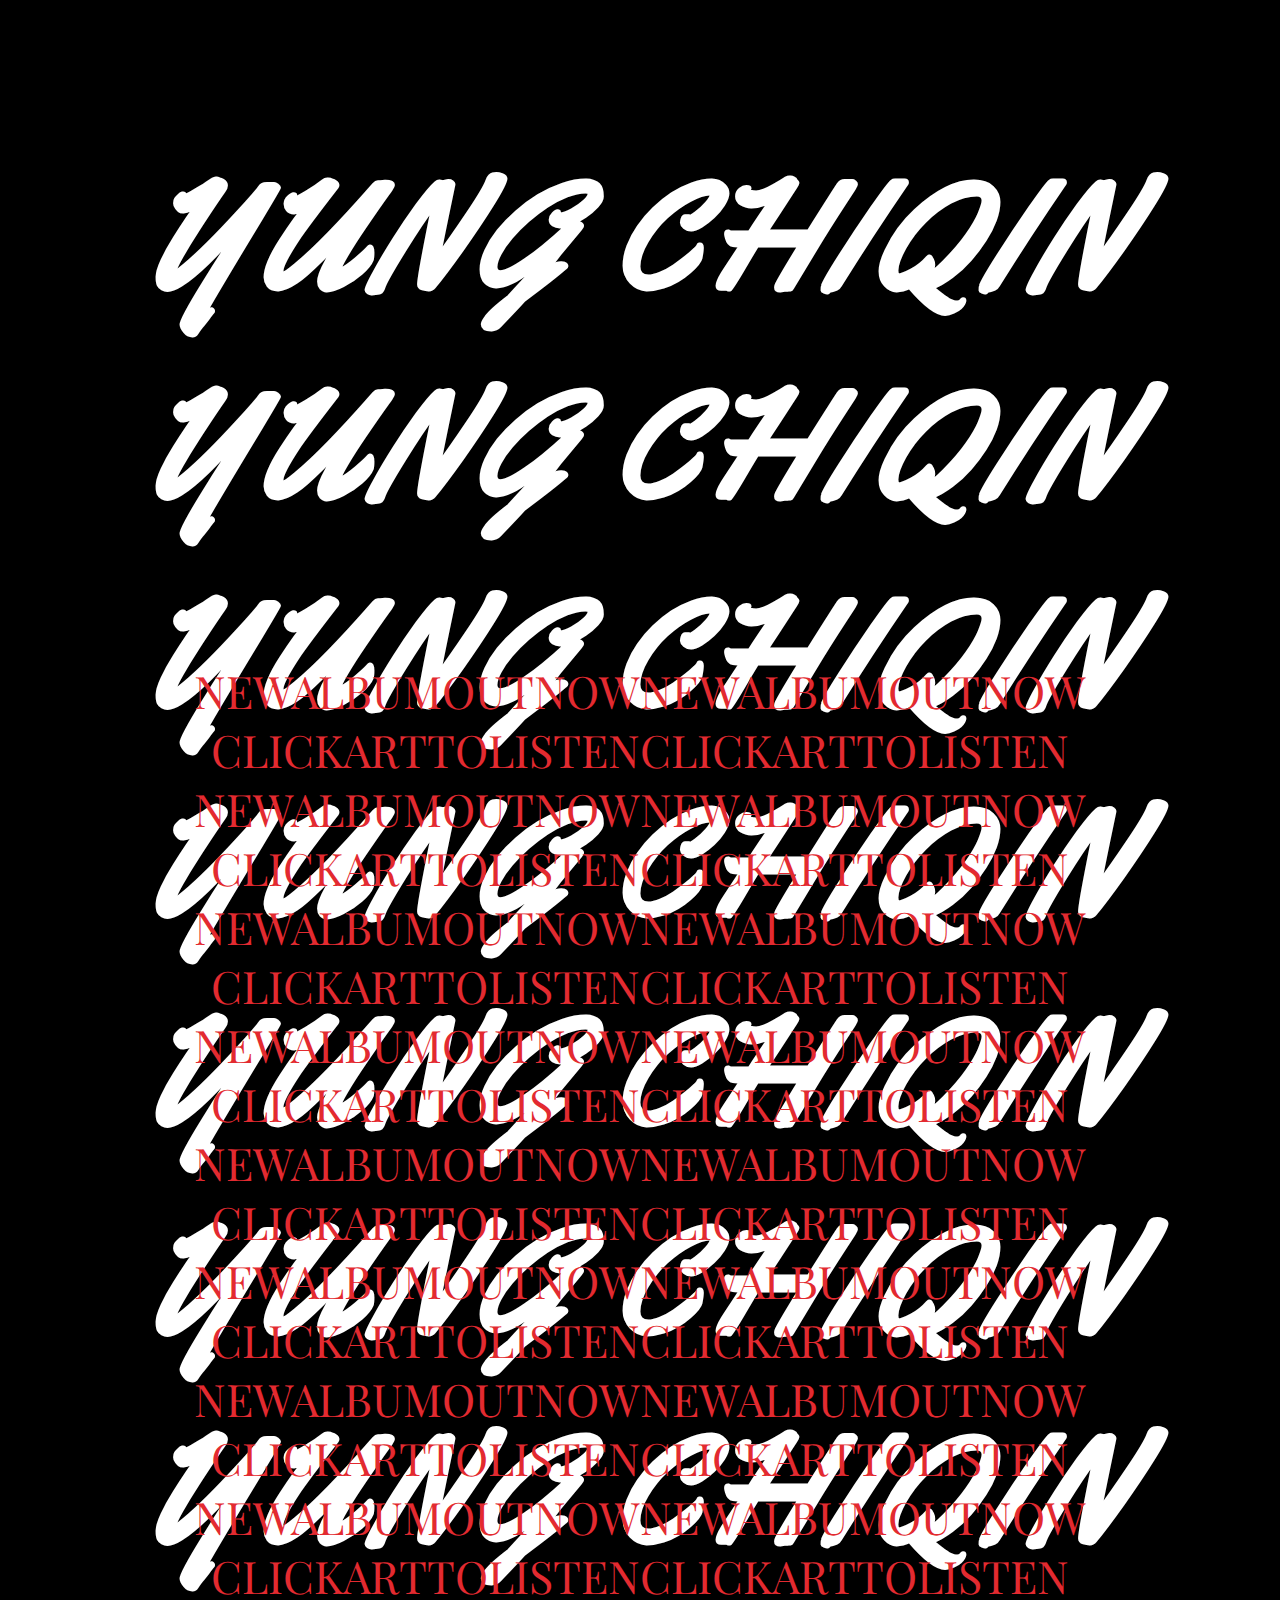
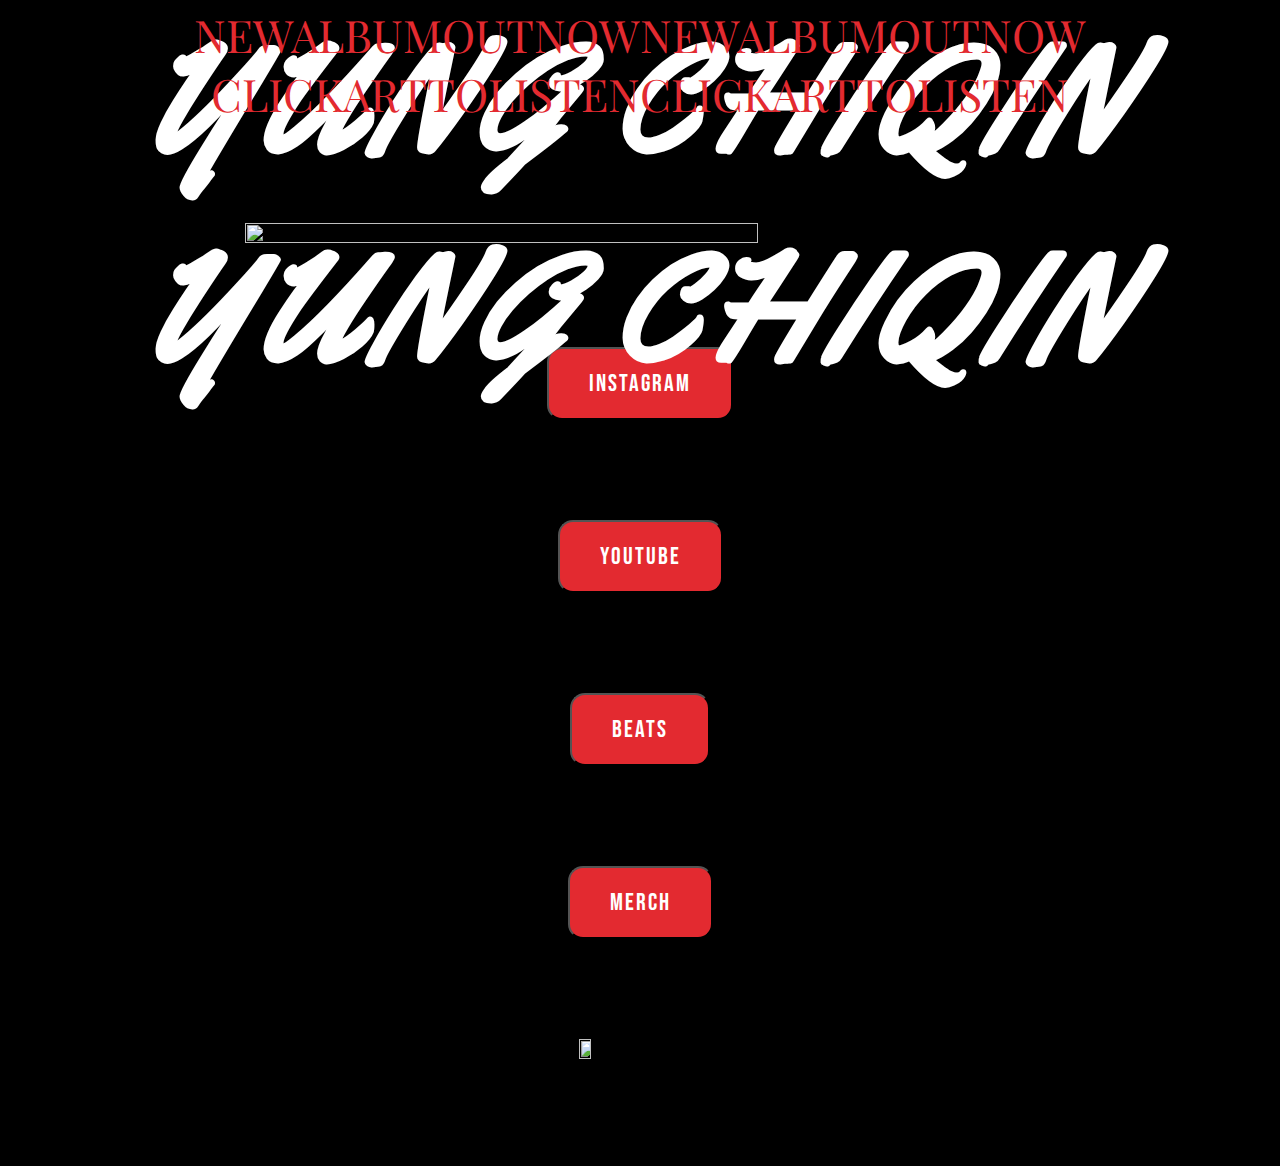
==== index.html @ 7627b8e0 "Update index.html" ====
<!DOCTYPE html>
<html>

<head>
  <title>Yung Chiqin</title>
  <meta name="viewport" content="width=device-width, initial-scale=1">
  <meta http-equiv="X-UA-Compatible" content="ie=edge">
  <link rel="stylesheet" type="text/css" href="style.css">

  <!-- Google Fonts -->
  <link rel="stylesheet" href="https://fonts.googleapis.com/css2?family=Yellowtail&display=swap">
  <link rel="stylesheet" href="https://fonts.googleapis.com/css2?family=Bebas+Neue&display=swap">
  <link rel="stylesheet" href="https://fonts.googleapis.com/css2?family=Playfair+Display&display=swap">
</head>

<body>

  <h1>YUNG CHIQIN
    YUNG CHIQIN
    YUNG CHIQIN
    YUNG CHIQIN
    YUNG CHIQIN
    YUNG CHIQIN
    YUNG CHIQIN
    YUNG CHIQIN
    YUNG CHIQIN
  </h1>

  <p> NEWALBUMOUTNOWNEWALBUMOUTNOW
    CLICKARTTOLISTENCLICKARTTOLISTEN
    NEWALBUMOUTNOWNEWALBUMOUTNOW
    CLICKARTTOLISTENCLICKARTTOLISTEN
    NEWALBUMOUTNOWNEWALBUMOUTNOW
    CLICKARTTOLISTENCLICKARTTOLISTEN
    NEWALBUMOUTNOWNEWALBUMOUTNOW
    CLICKARTTOLISTENCLICKARTTOLISTEN
    NEWALBUMOUTNOWNEWALBUMOUTNOW
    CLICKARTTOLISTENCLICKARTTOLISTEN
    NEWALBUMOUTNOWNEWALBUMOUTNOW
    CLICKARTTOLISTENCLICKARTTOLISTEN
    NEWALBUMOUTNOWNEWALBUMOUTNOW
    CLICKARTTOLISTENCLICKARTTOLISTEN
    NEWALBUMOUTNOWNEWALBUMOUTNOW
    CLICKARTTOLISTENCLICKARTTOLISTEN
    NEWALBUMOUTNOWNEWALBUMOUTNOW
    CLICKARTTOLISTENCLICKARTTOLISTEN
    </p>

    <div class="album">
      <a href="https://open.spotify.com/artist/3EKMZFNXZ09OQmqaUwA3kc?si=2wpR5MZxRrCBCG3KW_zy8Q" target="_blank">
        <img src="https://i.imgur.com/I8dEcAq.jpeg" class="img1">
      </a>
    </div>
  
    <div class="buttons">
      <form action="https://www.instagram.com/calebj.pratt" method="get" target="_blank">
        <button type="submit">Instagram</button>
      </form>
  
      <form action="http://www.youtube.com/" method="get" target="_blank">
        <button type="submit">YouTube</button>
      </form>
  
      <form action="http://www.beatstars.com/yungchiqin/" method="get" target="_blank">
        <button type="submit">Beats</button>
      </form>
  
      <form action="https://teambeters.creator-spring.com" method="get" target="_blank">
        <button type="submit">Merch</button>
      </form>
    </div>
  
    <img src="https://i.imgur.com/JIBjlEG.png" class="img2">
  
    <script src="script.js"></script>
  </body>
  
  </html>
---- style.css ----
body {
    background: #000;
    color: #fff;
    padding: 25px;
    font-family: sans-serif;
  }
  
  h1 {
    text-align: center;
    color: #fff;
    font-size: 12vw;
    padding: 0px;
    margin-top: 100px;
    height: 425px;
    font-family: 'Yellowtail', cursive;
    letter-spacing: 5px;
  }
  
  p {
    text-align: center;
    font-family:'Playfair Display', serif;
    font-size: 3.5vw;
    color: #e32a30;
  }
  
  h2 {
    text-align: center;
    font-size: 60px;
    
  }
  
  .img1 {
    display: block;
    width: 65%;
    height: 30%;
    padding: auto;
    margin: 70px;
    margin-left: auto;
    margin-right: auto;
    margin-top: 100px;
  }
  
  .img2 {
    display: block;
    width: 10%;
    height: 30%;
    padding: auto;
    margin: 70px;
    margin-left: auto;
    margin-right: auto;
    margin-top: 100px;
  }
  
  album {
    
  }
  
  button {
    font-family: 'Bebas Neue', cursive;
    font-size: 24px; /* Adjusted font size */
    display: block;
    padding: 20px 40px; /* Adjusted padding for better symmetry */
    margin: 100px auto; /* Centering the button horizontally */
    color: #ffffff;
    background-color: #e32a30;
    text-align: center;
    border-radius: 15px;
    letter-spacing: 2px; /* Slightly reduced letter spacing for readability */
  }
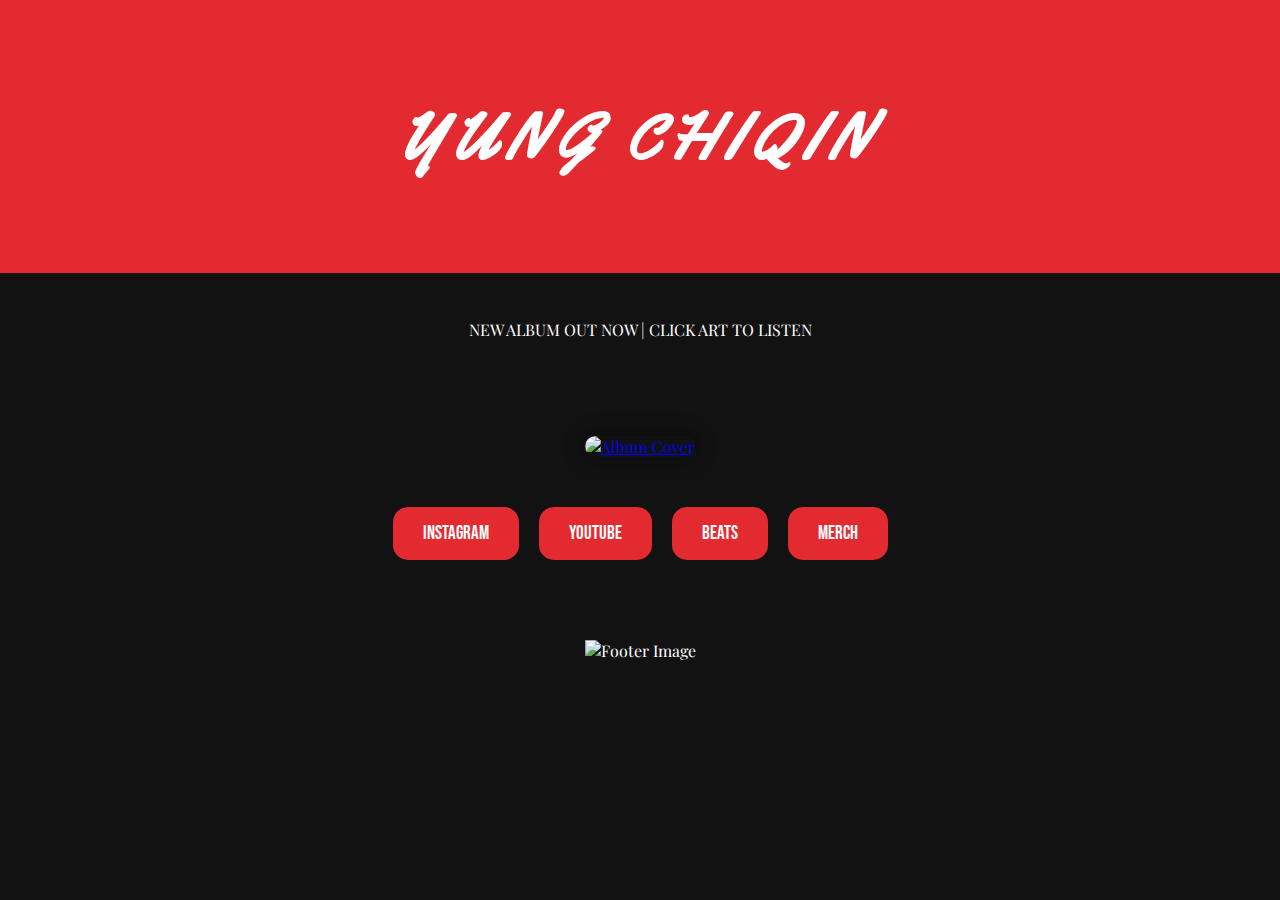
==== commit f89eaac9: "Add files via upload" ====
--- a/index.html
+++ b/index.html
@@ -1,78 +1,47 @@
 <!DOCTYPE html>
-<html>
+<html lang="en">
 
 <head>
-  <title>Yung Chiqin</title>
-  <meta name="viewport" content="width=device-width, initial-scale=1">
-  <meta http-equiv="X-UA-Compatible" content="ie=edge">
-  <link rel="stylesheet" type="text/css" href="style.css">
-
-  <!-- Google Fonts -->
-  <link rel="stylesheet" href="https://fonts.googleapis.com/css2?family=Yellowtail&display=swap">
-  <link rel="stylesheet" href="https://fonts.googleapis.com/css2?family=Bebas+Neue&display=swap">
-  <link rel="stylesheet" href="https://fonts.googleapis.com/css2?family=Playfair+Display&display=swap">
+    <meta charset="UTF-8">
+    <meta name="viewport" content="width=device-width, initial-scale=1.0">
+    <title>Yung Chiqin</title>
+    <link rel="stylesheet" href="style.css">
+    <!-- Google Fonts -->
+    <link rel="stylesheet" href="https://fonts.googleapis.com/css2?family=Yellowtail&display=swap">
+    <link rel="stylesheet" href="https://fonts.googleapis.com/css2?family=Bebas+Neue&display=swap">
+    <link rel="stylesheet" href="https://fonts.googleapis.com/css2?family=Playfair+Display&display=swap">
 </head>
 
 <body>
 
-  <h1>YUNG CHIQIN
-    YUNG CHIQIN
-    YUNG CHIQIN
-    YUNG CHIQIN
-    YUNG CHIQIN
-    YUNG CHIQIN
-    YUNG CHIQIN
-    YUNG CHIQIN
-    YUNG CHIQIN
-  </h1>
+    <header>
+        <h1>YUNG CHIQIN</h1>
+    </header>
 
-  <p> NEWALBUMOUTNOWNEWALBUMOUTNOW
-    CLICKARTTOLISTENCLICKARTTOLISTEN
-    NEWALBUMOUTNOWNEWALBUMOUTNOW
-    CLICKARTTOLISTENCLICKARTTOLISTEN
-    NEWALBUMOUTNOWNEWALBUMOUTNOW
-    CLICKARTTOLISTENCLICKARTTOLISTEN
-    NEWALBUMOUTNOWNEWALBUMOUTNOW
-    CLICKARTTOLISTENCLICKARTTOLISTEN
-    NEWALBUMOUTNOWNEWALBUMOUTNOW
-    CLICKARTTOLISTENCLICKARTTOLISTEN
-    NEWALBUMOUTNOWNEWALBUMOUTNOW
-    CLICKARTTOLISTENCLICKARTTOLISTEN
-    NEWALBUMOUTNOWNEWALBUMOUTNOW
-    CLICKARTTOLISTENCLICKARTTOLISTEN
-    NEWALBUMOUTNOWNEWALBUMOUTNOW
-    CLICKARTTOLISTENCLICKARTTOLISTEN
-    NEWALBUMOUTNOWNEWALBUMOUTNOW
-    CLICKARTTOLISTENCLICKARTTOLISTEN
-    </p>
+    <main>
+        <section class="intro">
+            <p>NEW ALBUM OUT NOW | CLICK ART TO LISTEN</p>
+        </section>
 
-    <div class="album">
-      <a href="https://open.spotify.com/artist/3EKMZFNXZ09OQmqaUwA3kc?si=2wpR5MZxRrCBCG3KW_zy8Q" target="_blank">
-        <img src="https://i.imgur.com/I8dEcAq.jpeg" class="img1">
-      </a>
-    </div>
-  
-    <div class="buttons">
-      <form action="https://www.instagram.com/calebj.pratt" method="get" target="_blank">
-        <button type="submit">Instagram</button>
-      </form>
-  
-      <form action="http://www.youtube.com/" method="get" target="_blank">
-        <button type="submit">YouTube</button>
-      </form>
-  
-      <form action="http://www.beatstars.com/yungchiqin/" method="get" target="_blank">
-        <button type="submit">Beats</button>
-      </form>
-  
-      <form action="https://teambeters.creator-spring.com" method="get" target="_blank">
-        <button type="submit">Merch</button>
-      </form>
-    </div>
-  
-    <img src="https://i.imgur.com/JIBjlEG.png" class="img2">
-  
+        <section class="album">
+            <a href="https://open.spotify.com/artist/3EKMZFNXZ09OQmqaUwA3kc?si=2wpR5MZxRrCBCG3KW_zy8Q" target="_blank">
+                <img src="https://i.imgur.com/I8dEcAq.jpeg" alt="Album Cover" class="img1">
+            </a>
+        </section>
+
+        <section class="social-buttons">
+            <button class="social-btn" onclick="window.open('https://www.instagram.com/calebj.pratt', '_blank')">Instagram</button>
+            <button class="social-btn" onclick="window.open('http://www.youtube.com/', '_blank')">YouTube</button>
+            <button class="social-btn" onclick="window.open('http://www.beatstars.com/yungchiqin/', '_blank')">Beats</button>
+            <button class="social-btn" onclick="window.open('https://teambeters.creator-spring.com', '_blank')">Merch</button>
+        </section>
+    </main>
+
+    <footer>
+        <img src="https://i.imgur.com/JIBjlEG.png" alt="Footer Image" class="img2">
+    </footer>
+
     <script src="script.js"></script>
-  </body>
-  
-  </html>
+</body>
+
+</html>
--- a/style.css
+++ b/style.css
@@ -1,69 +1,69 @@
 body {
-    background: #000;
-    color: #fff;
-    padding: 25px;
-    font-family: sans-serif;
-  }
-  
-  h1 {
+    background-color: #121212;
+    color: #ffffff;
+    font-family: 'Playfair Display', serif;
+    margin: 0;
+    padding: 0;
+}
+
+header {
     text-align: center;
-    color: #fff;
-    font-size: 12vw;
-    padding: 0px;
-    margin-top: 100px;
-    height: 425px;
+    padding: 50px 0;
+    background-color: #e32a30;
+}
+
+h1 {
+    font-size: 4rem;
     font-family: 'Yellowtail', cursive;
-    letter-spacing: 5px;
-  }
-  
-  p {
+    letter-spacing: 8px;
+}
+
+.intro {
     text-align: center;
-    font-family:'Playfair Display', serif;
-    font-size: 3.5vw;
-    color: #e32a30;
-  }
-  
-  h2 {
+    padding: 30px 0;
+}
+
+.album {
     text-align: center;
-    font-size: 60px;
-    
-  }
-  
-  .img1 {
-    display: block;
-    width: 65%;
-    height: 30%;
-    padding: auto;
-    margin: 70px;
-    margin-left: auto;
-    margin-right: auto;
-    margin-top: 100px;
-  }
-  
-  .img2 {
-    display: block;
-    width: 10%;
-    height: 30%;
-    padding: auto;
-    margin: 70px;
-    margin-left: auto;
-    margin-right: auto;
-    margin-top: 100px;
-  }
-  
-  album {
-    
-  }
-  
-  button {
+    margin: 50px 0;
+}
+
+.img1 {
+    width: 80%;
+    max-width: 500px;
+    border-radius: 15px;
+    box-shadow: 0 0 20px rgba(0, 0, 0, 0.5);
+}
+
+.social-buttons {
+    display: flex;
+    justify-content: center;
+    gap: 20px;
+    margin-bottom: 50px;
+}
+
+.social-btn {
+    padding: 15px 30px;
+    font-size: 1.2rem;
     font-family: 'Bebas Neue', cursive;
-    font-size: 24px; /* Adjusted font size */
-    display: block;
-    padding: 20px 40px; /* Adjusted padding for better symmetry */
-    margin: 100px auto; /* Centering the button horizontally */
+    background-color: #e32a30;
     color: #ffffff;
-    background-color: #e32a30;
+    border: none;
+    border-radius: 15px;
+    cursor: pointer;
+    transition: background-color 0.3s ease;
+}
+
+.social-btn:hover {
+    background-color: #c92428;
+}
+
+footer {
     text-align: center;
-    border-radius: 15px;
-    letter-spacing: 2px; /* Slightly reduced letter spacing for readability */
-  }+    padding: 30px 0;
+}
+
+.img2 {
+    width: 100%;
+    max-width: 800px;
+}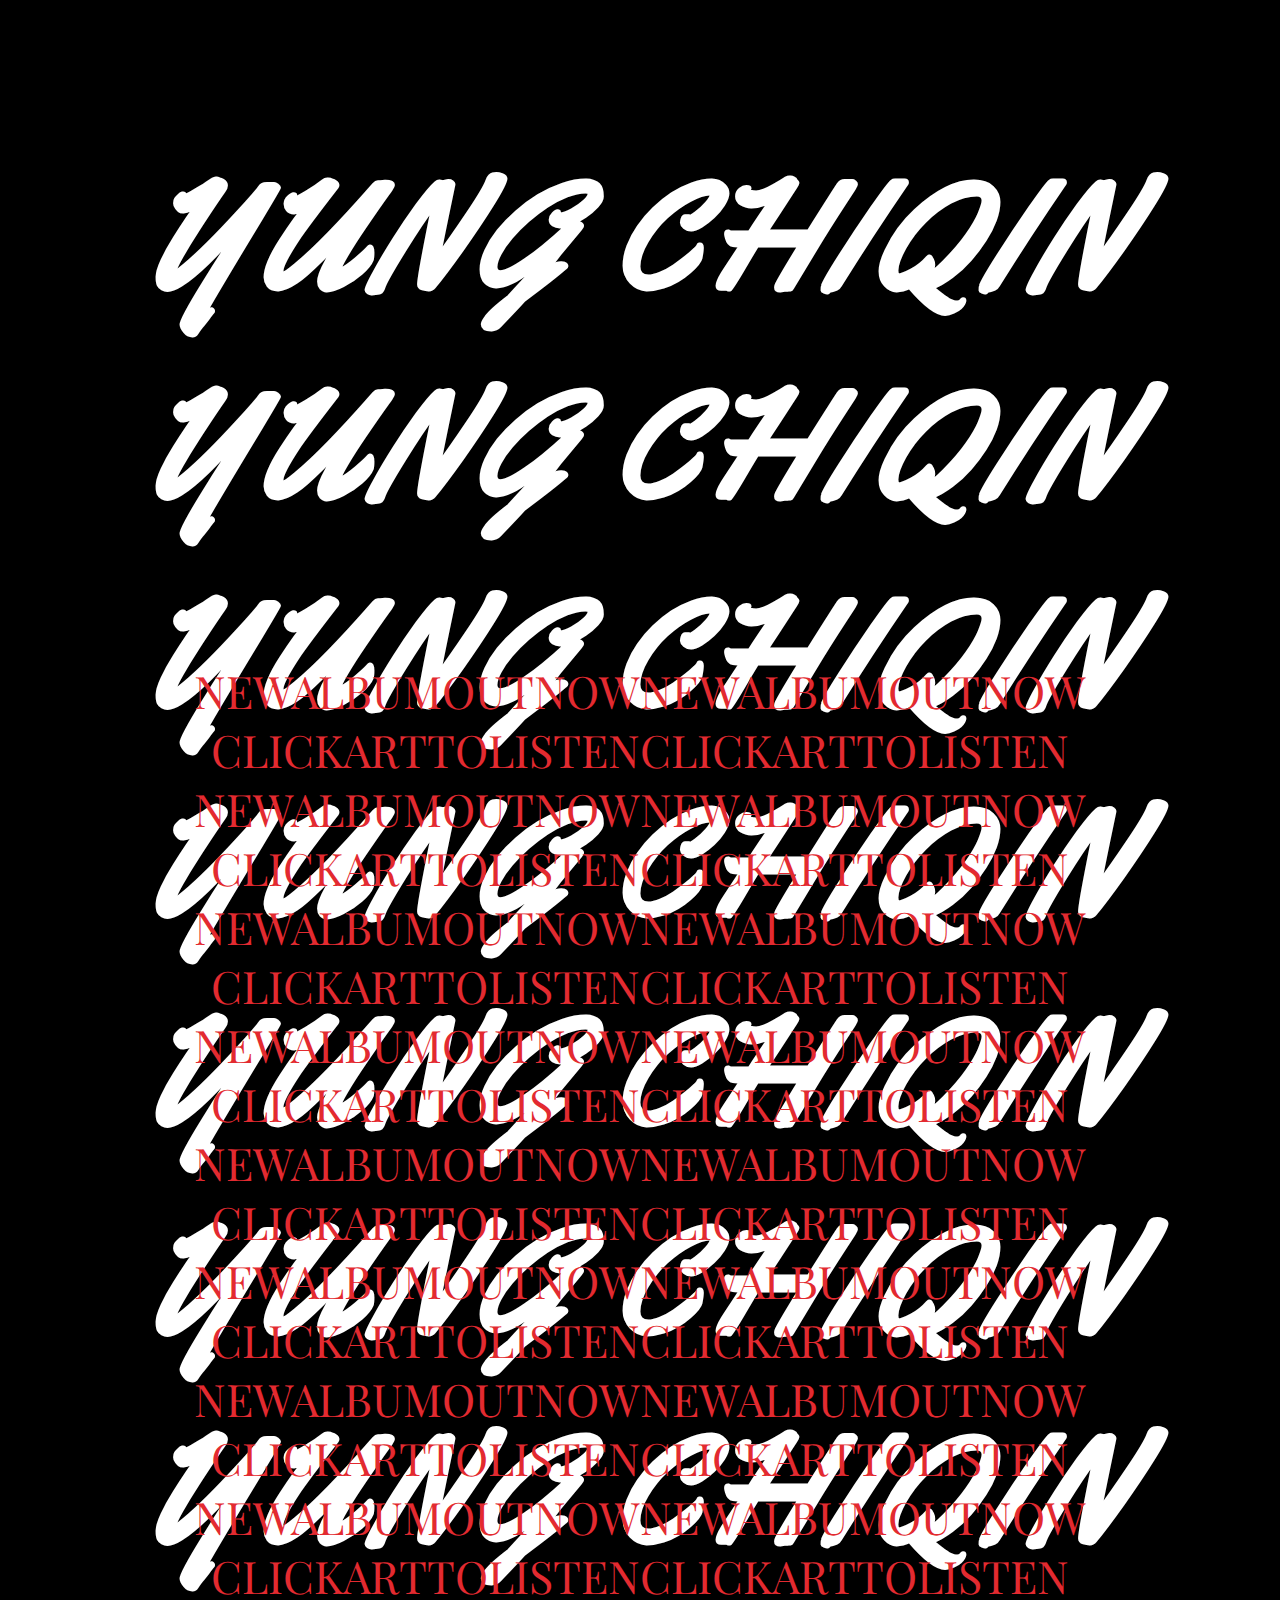
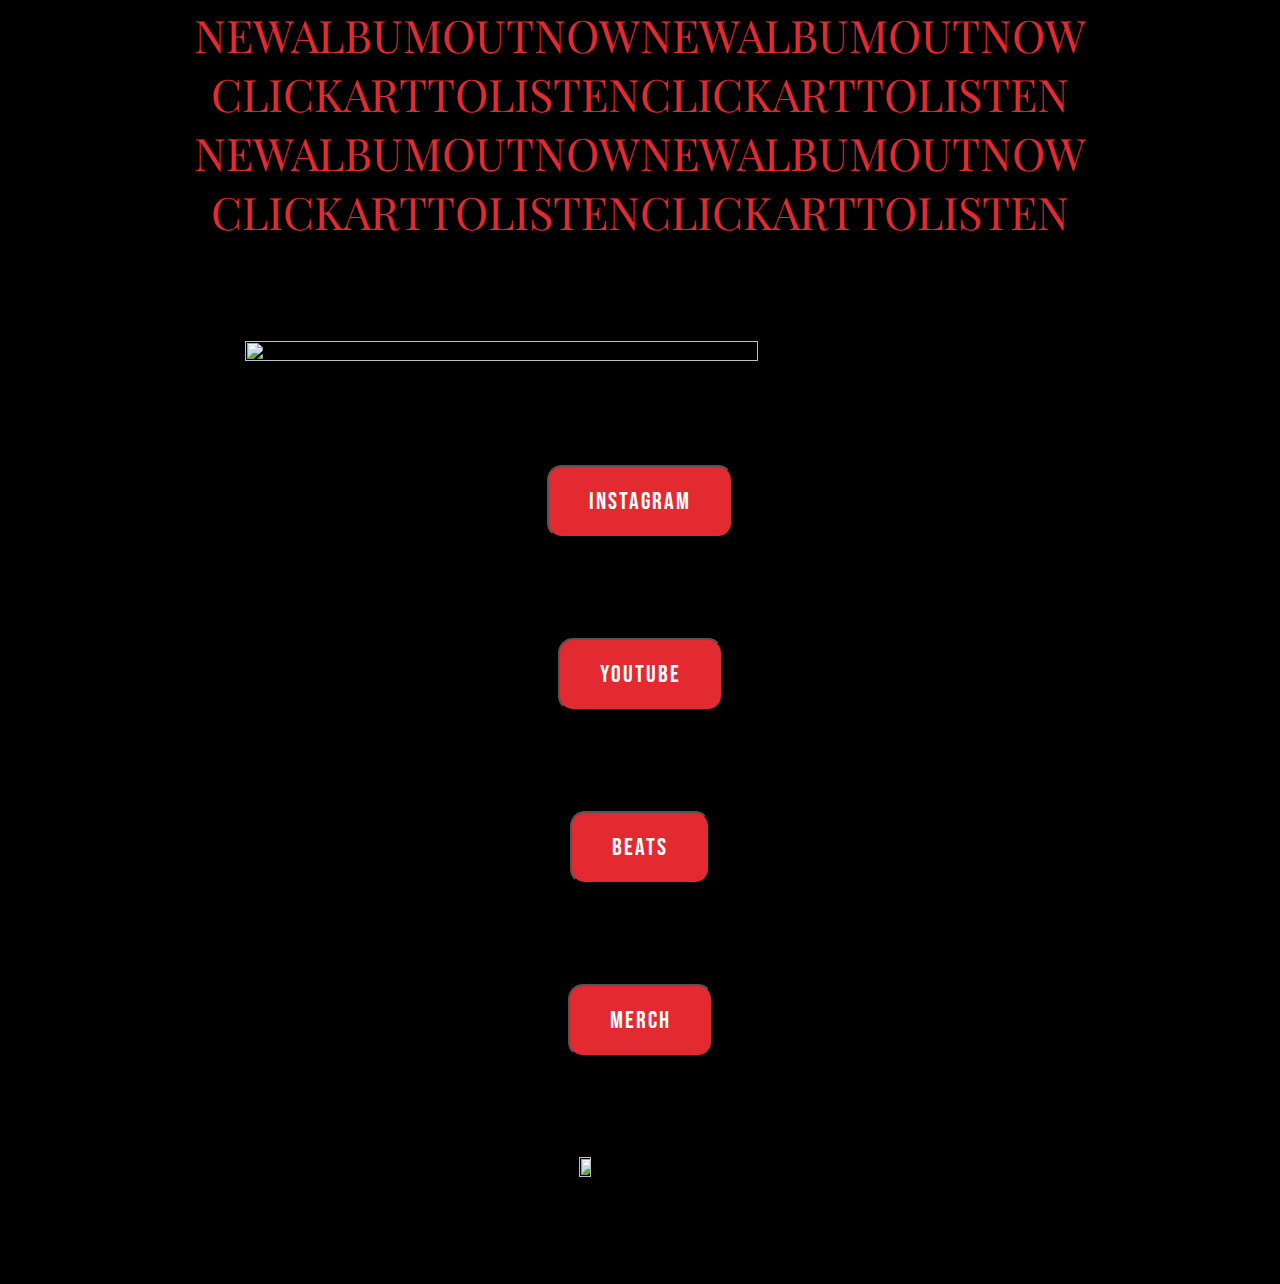
==== commit c944ad5e: "Add files via upload" ====
--- a/index.html
+++ b/index.html
@@ -1,47 +1,78 @@
 <!DOCTYPE html>
-<html lang="en">
+<html>
 
 <head>
-    <meta charset="UTF-8">
-    <meta name="viewport" content="width=device-width, initial-scale=1.0">
-    <title>Yung Chiqin</title>
-    <link rel="stylesheet" href="style.css">
-    <!-- Google Fonts -->
-    <link rel="stylesheet" href="https://fonts.googleapis.com/css2?family=Yellowtail&display=swap">
-    <link rel="stylesheet" href="https://fonts.googleapis.com/css2?family=Bebas+Neue&display=swap">
-    <link rel="stylesheet" href="https://fonts.googleapis.com/css2?family=Playfair+Display&display=swap">
+  <title>Yung Chiqin</title>
+  <meta name="viewport" content="width=device-width, initial-scale=1">
+  <meta http-equiv="X-UA-Compatible" content="ie=edge">
+  <link rel="stylesheet" type="text/css" href="style.css">
+
+  <!-- Google Fonts -->
+  <link rel="stylesheet" href="https://fonts.googleapis.com/css2?family=Yellowtail&display=swap">
+  <link rel="stylesheet" href="https://fonts.googleapis.com/css2?family=Bebas+Neue&display=swap">
+  <link rel="stylesheet" href="https://fonts.googleapis.com/css2?family=Playfair+Display&display=swap">
 </head>
 
 <body>
 
-    <header>
-        <h1>YUNG CHIQIN</h1>
-    </header>
+  <h1>YUNG CHIQIN
+    YUNG CHIQIN
+    YUNG CHIQIN
+    YUNG CHIQIN
+    YUNG CHIQIN
+    YUNG CHIQIN
+    YUNG CHIQIN
+  </h1>
 
-    <main>
-        <section class="intro">
-            <p>NEW ALBUM OUT NOW | CLICK ART TO LISTEN</p>
-        </section>
+  <p> NEWALBUMOUTNOWNEWALBUMOUTNOW
+    CLICKARTTOLISTENCLICKARTTOLISTEN
+    NEWALBUMOUTNOWNEWALBUMOUTNOW
+    CLICKARTTOLISTENCLICKARTTOLISTEN
+    NEWALBUMOUTNOWNEWALBUMOUTNOW
+    CLICKARTTOLISTENCLICKARTTOLISTEN
+    NEWALBUMOUTNOWNEWALBUMOUTNOW
+    CLICKARTTOLISTENCLICKARTTOLISTEN
+    NEWALBUMOUTNOWNEWALBUMOUTNOW
+    CLICKARTTOLISTENCLICKARTTOLISTEN
+    NEWALBUMOUTNOWNEWALBUMOUTNOW
+    CLICKARTTOLISTENCLICKARTTOLISTEN
+    NEWALBUMOUTNOWNEWALBUMOUTNOW
+    CLICKARTTOLISTENCLICKARTTOLISTEN
+    NEWALBUMOUTNOWNEWALBUMOUTNOW
+    CLICKARTTOLISTENCLICKARTTOLISTEN
+    NEWALBUMOUTNOWNEWALBUMOUTNOW
+    CLICKARTTOLISTENCLICKARTTOLISTEN
+    NEWALBUMOUTNOWNEWALBUMOUTNOW
+    CLICKARTTOLISTENCLICKARTTOLISTEN
+    </p>
 
-        <section class="album">
-            <a href="https://open.spotify.com/artist/3EKMZFNXZ09OQmqaUwA3kc?si=2wpR5MZxRrCBCG3KW_zy8Q" target="_blank">
-                <img src="https://i.imgur.com/I8dEcAq.jpeg" alt="Album Cover" class="img1">
-            </a>
-        </section>
-
-        <section class="social-buttons">
-            <button class="social-btn" onclick="window.open('https://www.instagram.com/calebj.pratt', '_blank')">Instagram</button>
-            <button class="social-btn" onclick="window.open('http://www.youtube.com/', '_blank')">YouTube</button>
-            <button class="social-btn" onclick="window.open('http://www.beatstars.com/yungchiqin/', '_blank')">Beats</button>
-            <button class="social-btn" onclick="window.open('https://teambeters.creator-spring.com', '_blank')">Merch</button>
-        </section>
-    </main>
-
-    <footer>
-        <img src="https://i.imgur.com/JIBjlEG.png" alt="Footer Image" class="img2">
-    </footer>
-
+    <div class="album">
+      <a href="https://open.spotify.com/artist/3EKMZFNXZ09OQmqaUwA3kc?si=2wpR5MZxRrCBCG3KW_zy8Q" target="_blank">
+        <img src="https://i.imgur.com/I8dEcAq.jpeg" class="img1">
+      </a>
+    </div>
+  
+    <div class="buttons">
+      <form action="https://www.instagram.com/calebj.pratt" method="get" target="_blank">
+        <button type="submit">Instagram</button>
+      </form>
+  
+      <form action="http://www.youtube.com/" method="get" target="_blank">
+        <button type="submit">YouTube</button>
+      </form>
+  
+      <form action="http://www.beatstars.com/yungchiqin/" method="get" target="_blank">
+        <button type="submit">Beats</button>
+      </form>
+  
+      <form action="https://teambeters.creator-spring.com" method="get" target="_blank">
+        <button type="submit">Merch</button>
+      </form>
+    </div>
+  
+    <img src="https://i.imgur.com/JIBjlEG.png" class="img2">
+  
     <script src="script.js"></script>
-</body>
-
-</html>
+  </body>
+  
+  </html>
--- a/style.css
+++ b/style.css
@@ -1,69 +1,69 @@
 body {
-    background-color: #121212;
+    background: #000;
+    color: #fff;
+    padding: 25px;
+    font-family: sans-serif;
+  }
+  
+  h1 {
+    text-align: center;
+    color: #fff;
+    font-size: 12vw;
+    padding: 0px;
+    margin-top: 100px;
+    height: 425px;
+    font-family: 'Yellowtail', cursive;
+    letter-spacing: 5px;
+  }
+  
+  p {
+    text-align: center;
+    font-family:'Playfair Display', serif;
+    font-size: 3.5vw;
+    color: #e32a30;
+  }
+  
+  h2 {
+    text-align: center;
+    font-size: 60px;
+    
+  }
+  
+  .img1 {
+    display: block;
+    width: 65%;
+    height: 30%;
+    padding: auto;
+    margin: 70px;
+    margin-left: auto;
+    margin-right: auto;
+    margin-top: 100px;
+  }
+  
+  .img2 {
+    display: block;
+    width: 10%;
+    height: 30%;
+    padding: auto;
+    margin: 70px;
+    margin-left: auto;
+    margin-right: auto;
+    margin-top: 100px;
+  }
+  
+  album {
+    
+  }
+  
+  button {
+    font-family: 'Bebas Neue', cursive;
+    font-size: 24px; /* Adjusted font size */
+    display: block;
+    padding: 20px 40px; /* Adjusted padding for better symmetry */
+    margin: 100px auto; /* Centering the button horizontally */
     color: #ffffff;
-    font-family: 'Playfair Display', serif;
-    margin: 0;
-    padding: 0;
-}
-
-header {
+    background-color: #e32a30;
     text-align: center;
-    padding: 50px 0;
-    background-color: #e32a30;
-}
-
-h1 {
-    font-size: 4rem;
-    font-family: 'Yellowtail', cursive;
-    letter-spacing: 8px;
-}
-
-.intro {
-    text-align: center;
-    padding: 30px 0;
-}
-
-.album {
-    text-align: center;
-    margin: 50px 0;
-}
-
-.img1 {
-    width: 80%;
-    max-width: 500px;
     border-radius: 15px;
-    box-shadow: 0 0 20px rgba(0, 0, 0, 0.5);
-}
-
-.social-buttons {
-    display: flex;
-    justify-content: center;
-    gap: 20px;
-    margin-bottom: 50px;
-}
-
-.social-btn {
-    padding: 15px 30px;
-    font-size: 1.2rem;
-    font-family: 'Bebas Neue', cursive;
-    background-color: #e32a30;
-    color: #ffffff;
-    border: none;
-    border-radius: 15px;
-    cursor: pointer;
-    transition: background-color 0.3s ease;
-}
-
-.social-btn:hover {
-    background-color: #c92428;
-}
-
-footer {
-    text-align: center;
-    padding: 30px 0;
-}
-
-.img2 {
-    width: 100%;
-    max-width: 800px;
-}+    letter-spacing: 2px; /* Slightly reduced letter spacing for readability */
+  }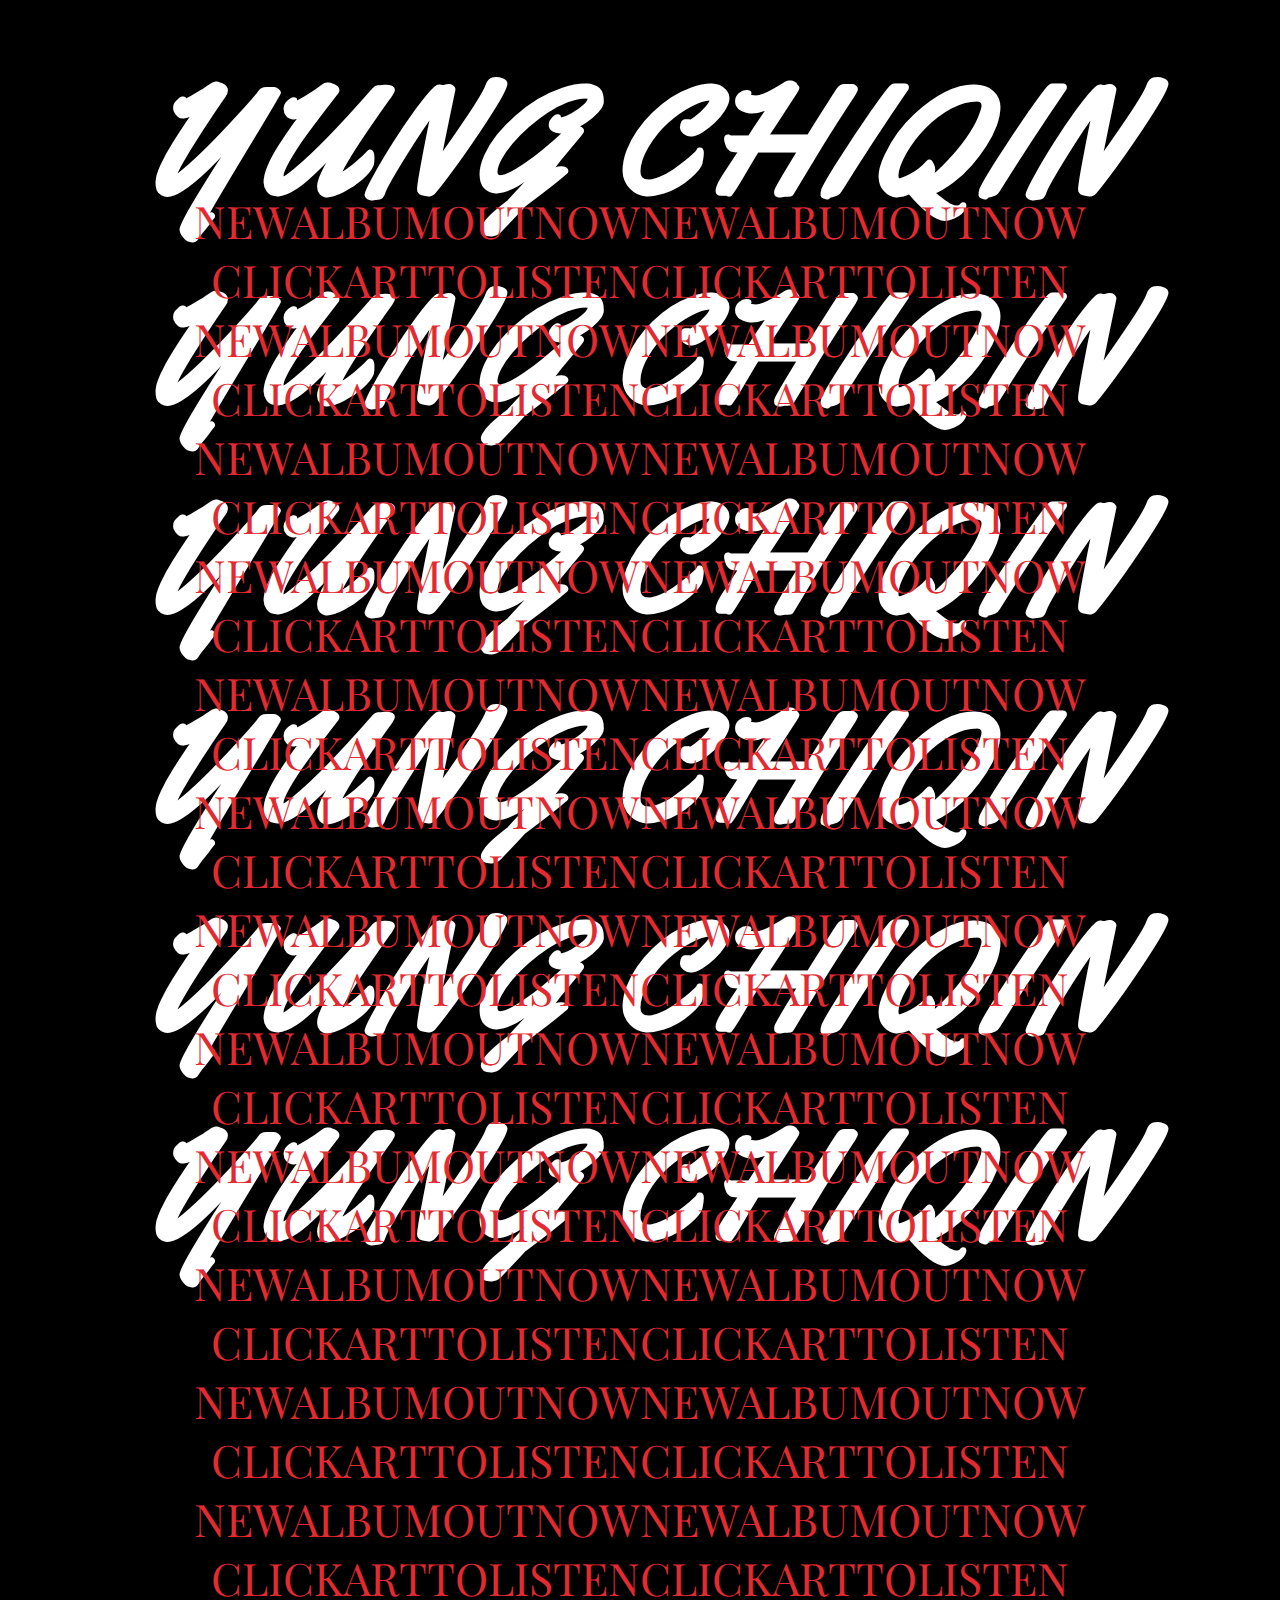
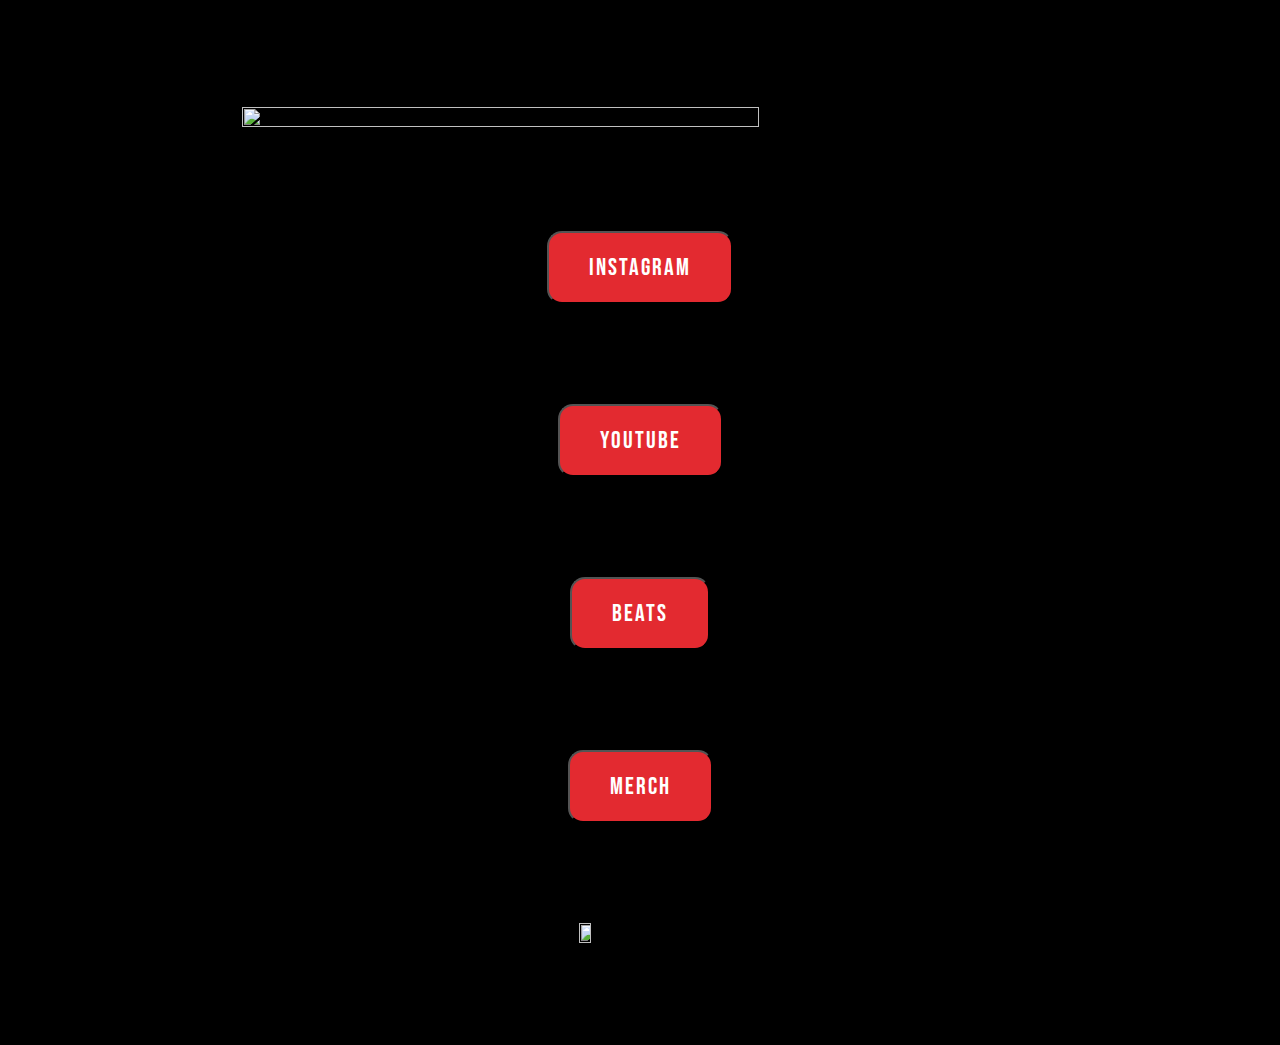
==== commit 3fb2e040: "Update index.html" ====
--- a/index.html
+++ b/index.html
@@ -21,10 +21,13 @@
     YUNG CHIQIN
     YUNG CHIQIN
     YUNG CHIQIN
-    YUNG CHIQIN
   </h1>
 
   <p> NEWALBUMOUTNOWNEWALBUMOUTNOW
+    CLICKARTTOLISTENCLICKARTTOLISTEN
+    NEWALBUMOUTNOWNEWALBUMOUTNOW
+    CLICKARTTOLISTENCLICKARTTOLISTEN
+    NEWALBUMOUTNOWNEWALBUMOUTNOW
     CLICKARTTOLISTENCLICKARTTOLISTEN
     NEWALBUMOUTNOWNEWALBUMOUTNOW
     CLICKARTTOLISTENCLICKARTTOLISTEN
--- a/style.css
+++ b/style.css
@@ -1,7 +1,7 @@
 body {
     background: #000;
     color: #fff;
-    padding: 25px;
+    padding: 20px;
     font-family: sans-serif;
   }
   
@@ -10,8 +10,8 @@
     color: #fff;
     font-size: 12vw;
     padding: 0px;
-    margin-top: 100px;
-    height: 425px;
+    margin-top: 10px;
+    height: 50px;
     font-family: 'Yellowtail', cursive;
     letter-spacing: 5px;
   }
@@ -20,6 +20,7 @@
     text-align: center;
     font-family:'Playfair Display', serif;
     font-size: 3.5vw;
+    margin-top: 0px;
     color: #e32a30;
   }
   
@@ -66,4 +67,4 @@
     text-align: center;
     border-radius: 15px;
     letter-spacing: 2px; /* Slightly reduced letter spacing for readability */
-  }+  }
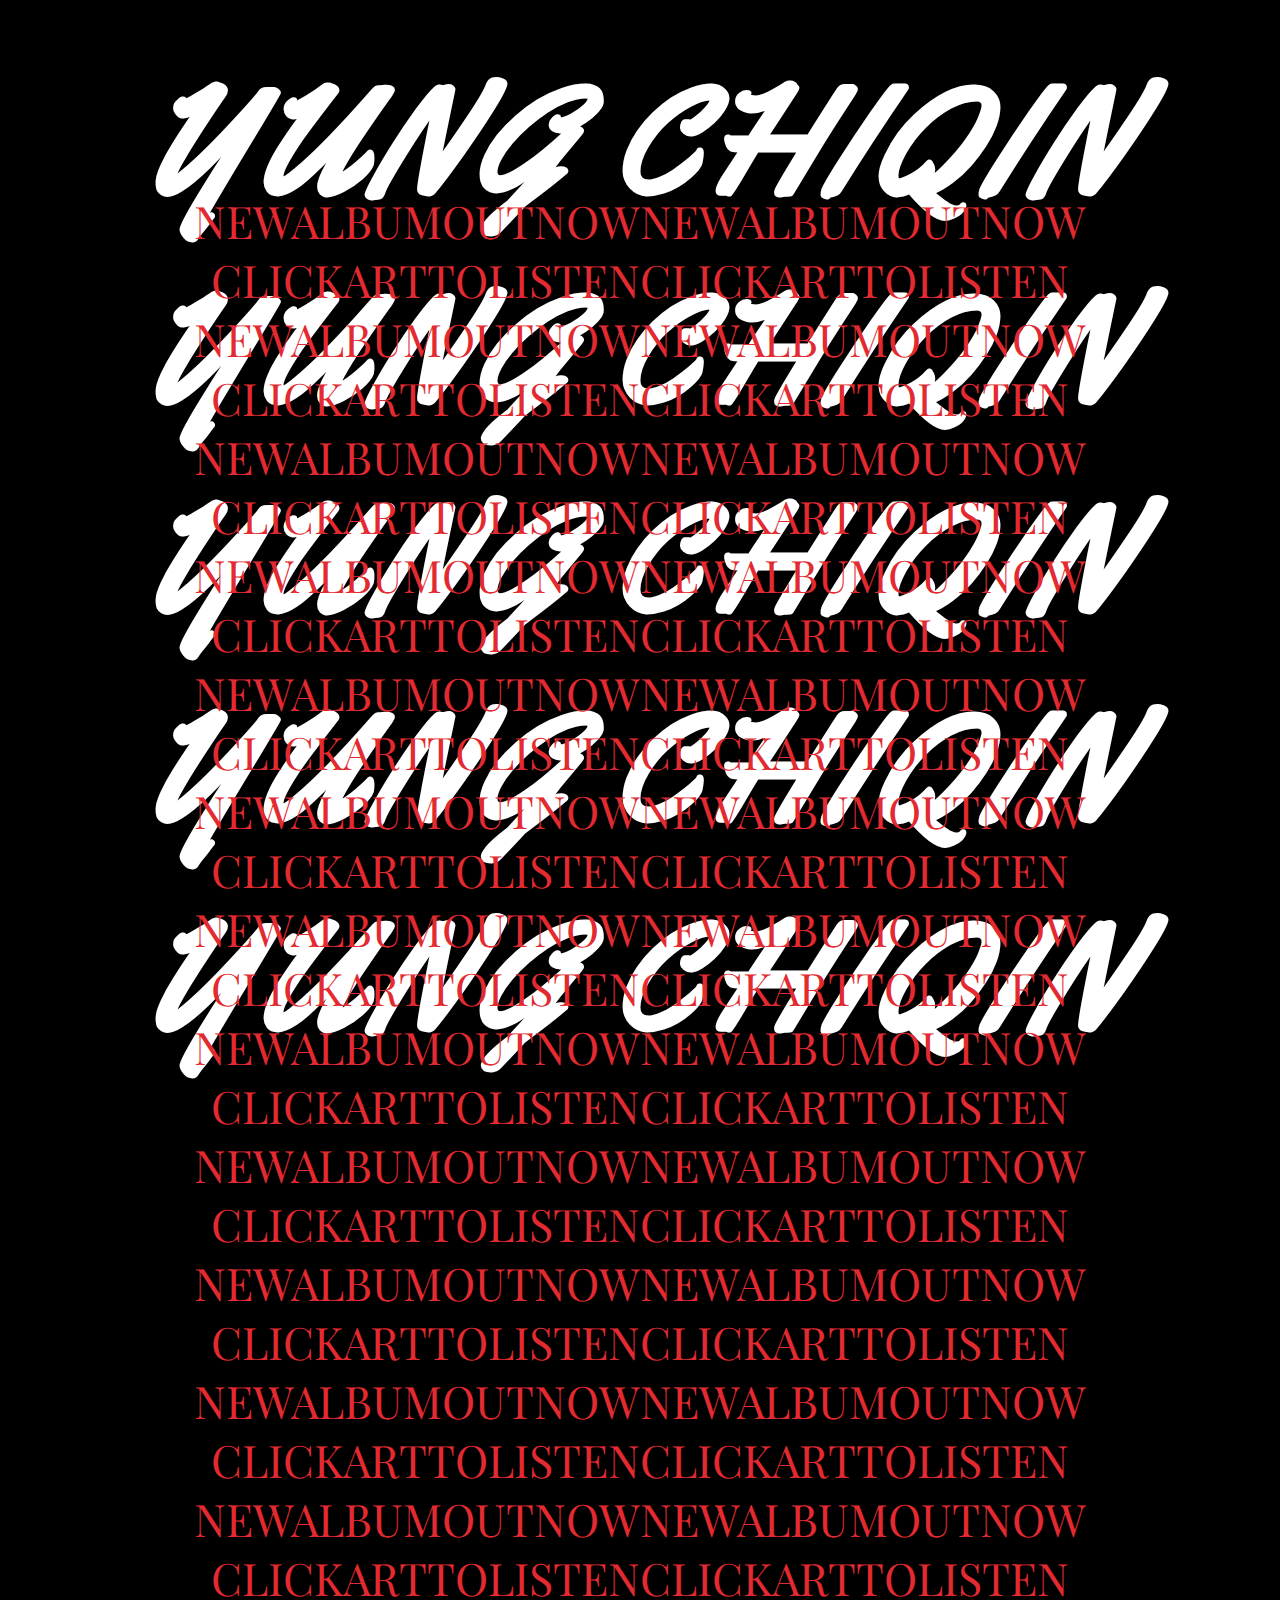
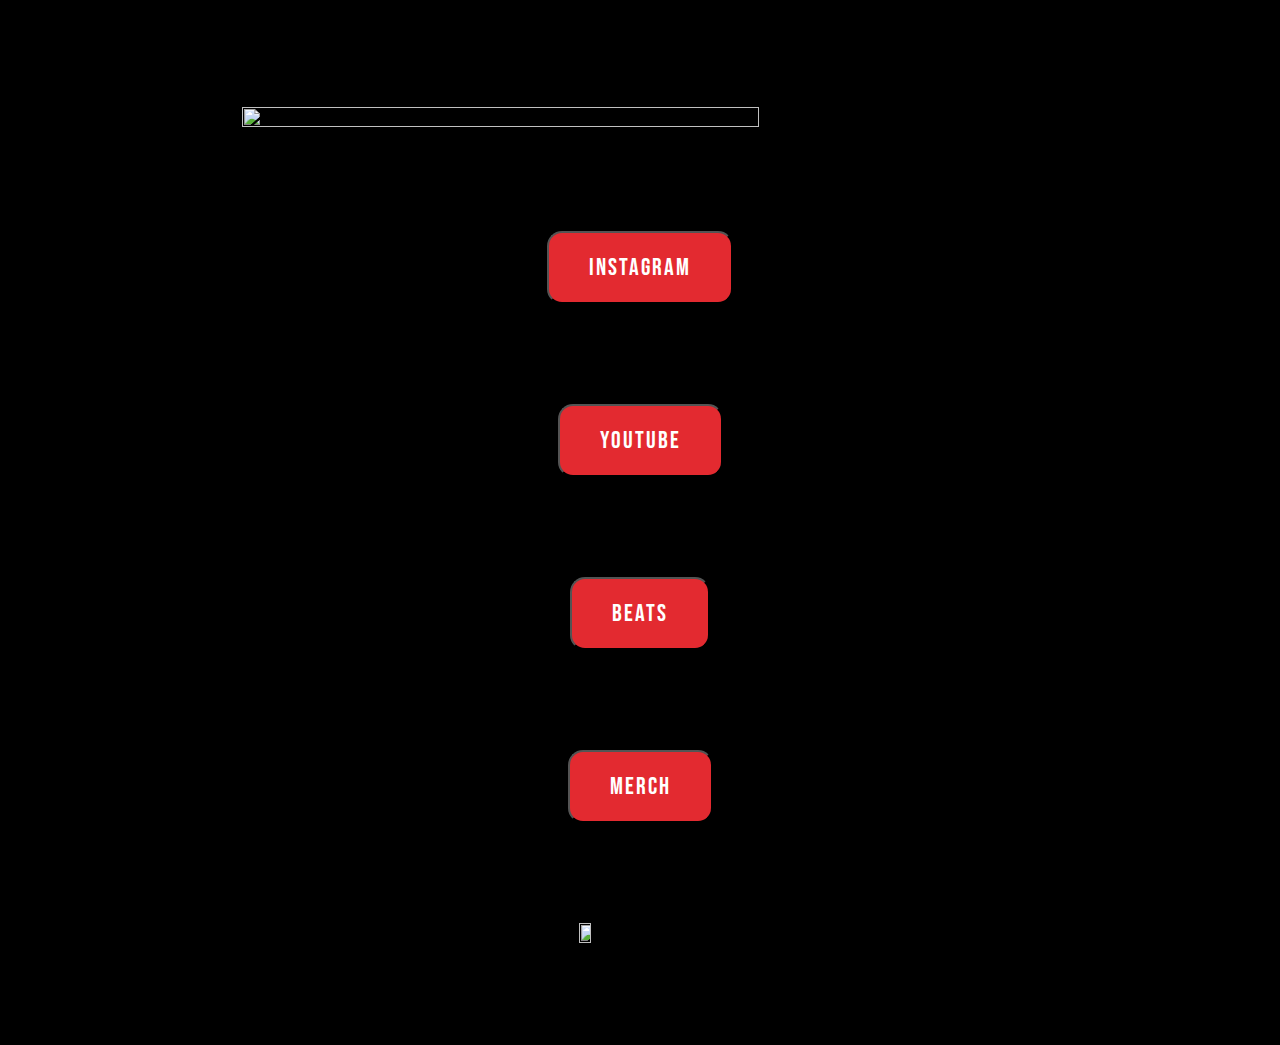
==== commit 62054d9b: "Update index.html" ====
--- a/index.html
+++ b/index.html
@@ -16,7 +16,6 @@
 <body>
 
   <h1>YUNG CHIQIN
-    YUNG CHIQIN
     YUNG CHIQIN
     YUNG CHIQIN
     YUNG CHIQIN
@@ -60,11 +59,11 @@
         <button type="submit">Instagram</button>
       </form>
   
-      <form action="http://www.youtube.com/" method="get" target="_blank">
+      <form action="https://www.youtube.com/" method="get" target="_blank">
         <button type="submit">YouTube</button>
       </form>
   
-      <form action="http://www.beatstars.com/yungchiqin/" method="get" target="_blank">
+      <form action="https://www.beatstars.com/yungchiqin/" method="get" target="_blank">
         <button type="submit">Beats</button>
       </form>
   
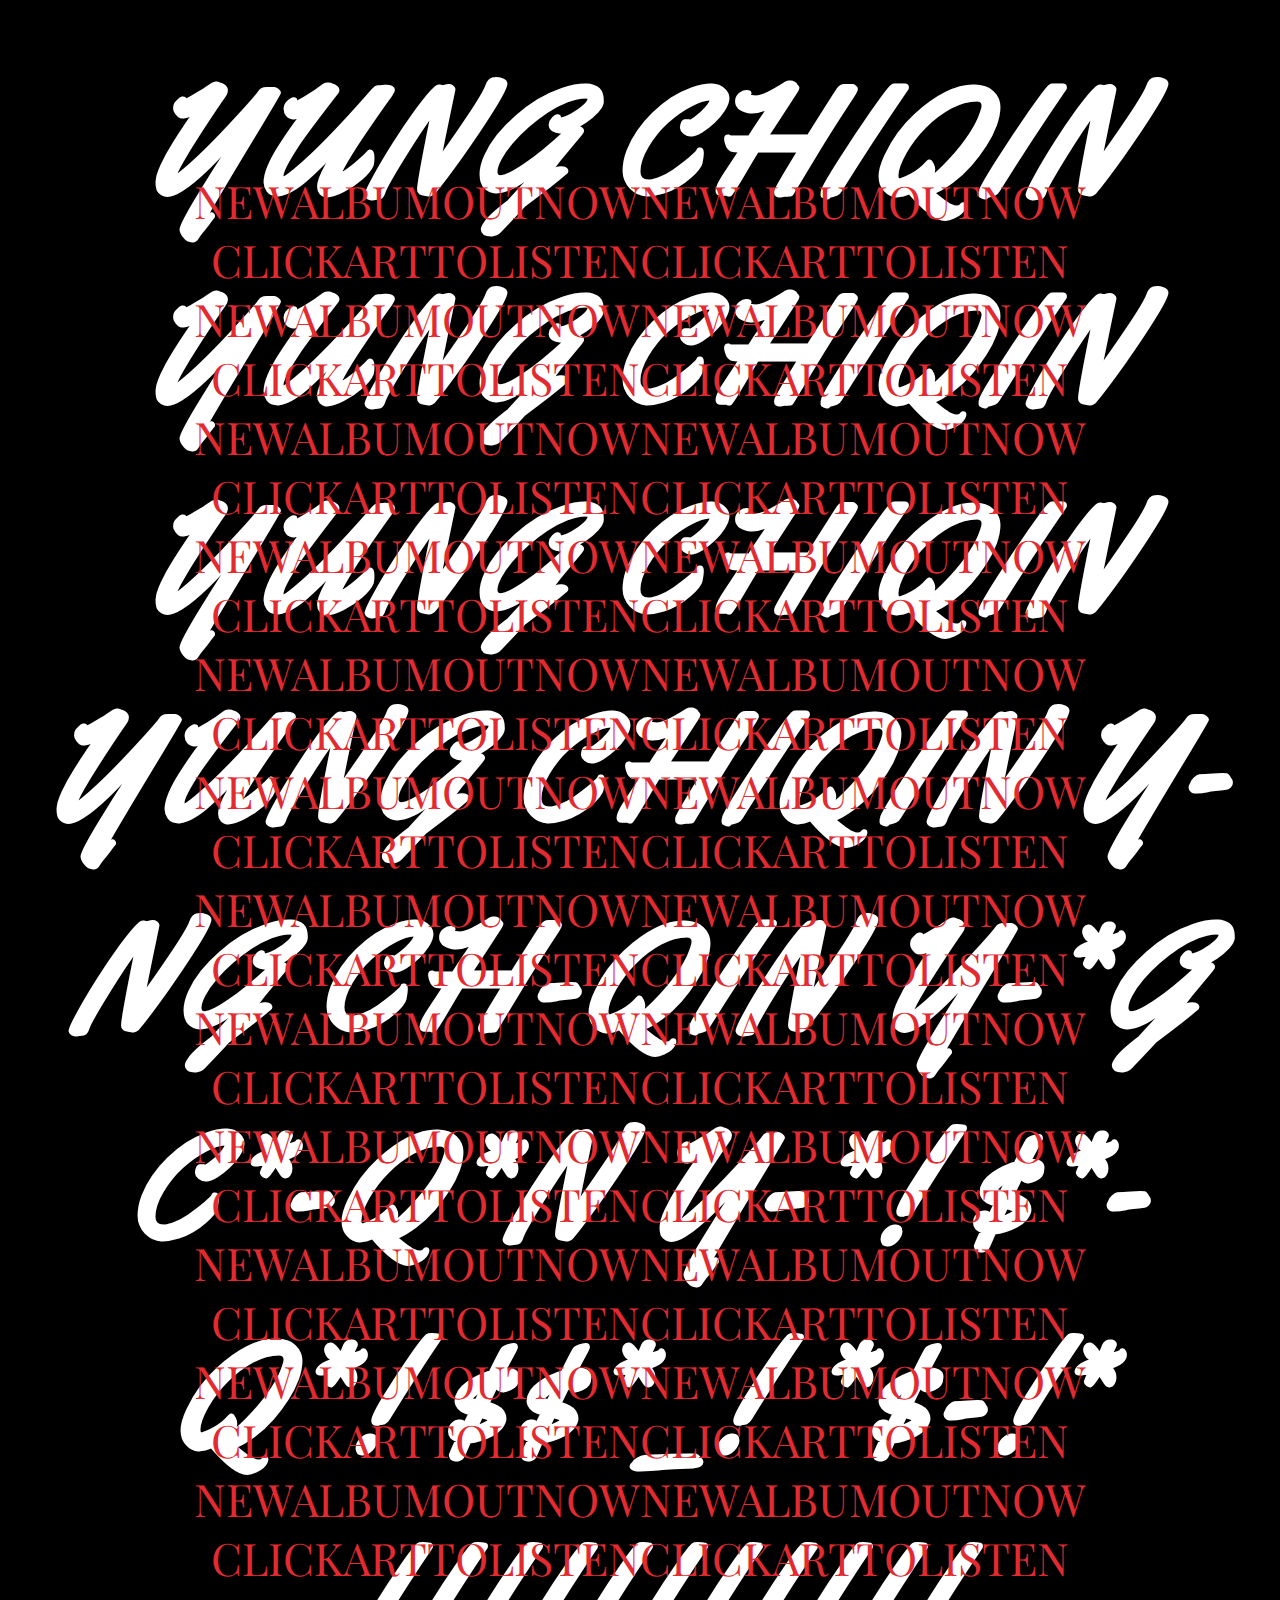
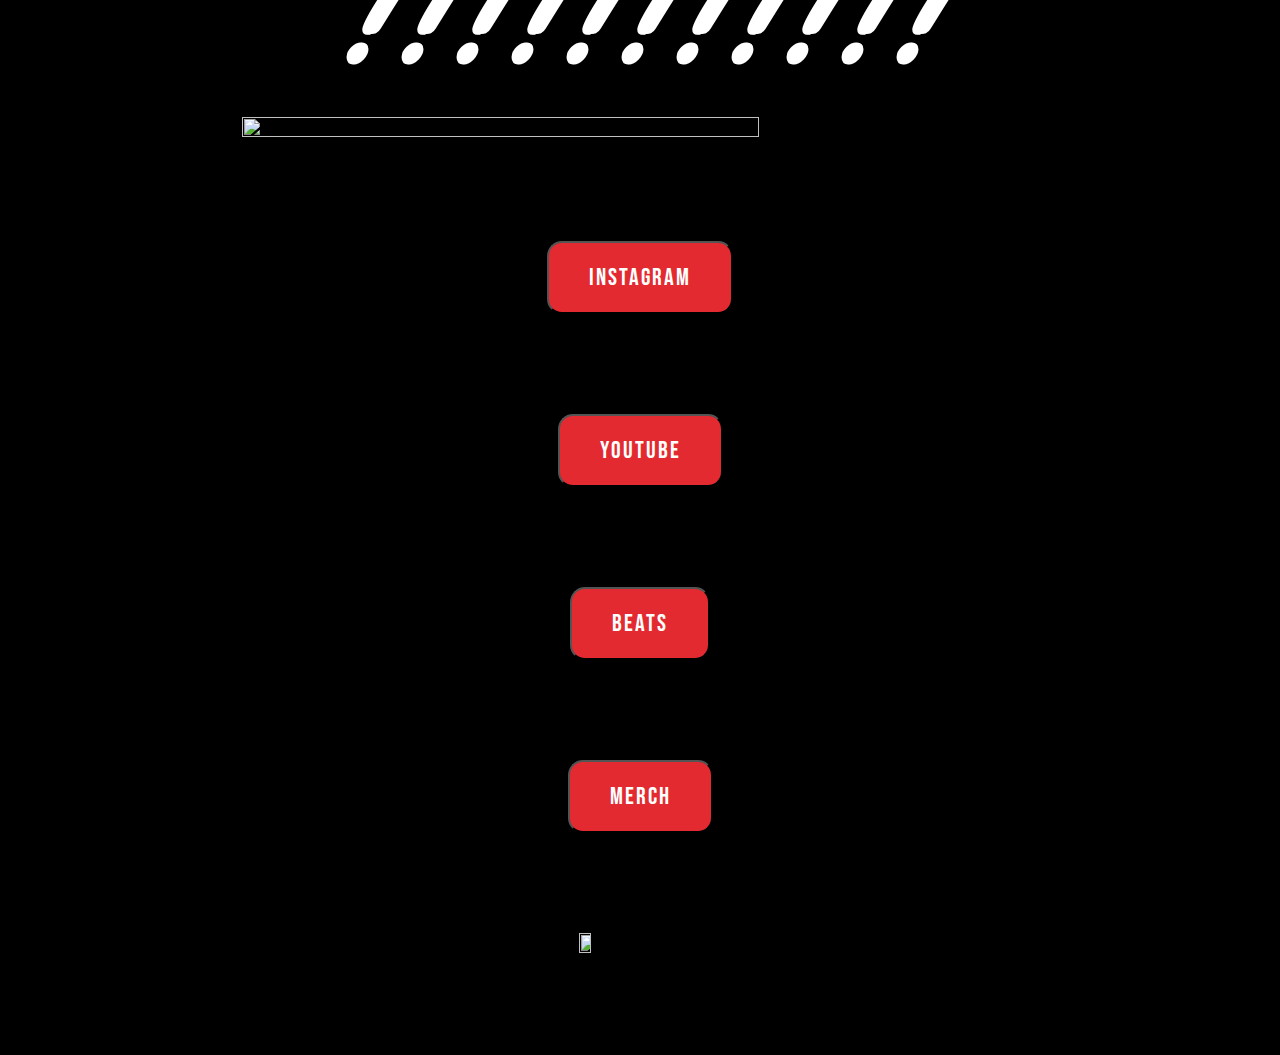
==== commit 67cc7956: "Update index.html" ====
--- a/index.html
+++ b/index.html
@@ -19,7 +19,11 @@
     YUNG CHIQIN
     YUNG CHIQIN
     YUNG CHIQIN
-    YUNG CHIQIN
+    Y-NG CH-QIN
+    Y-*G C*-Q*N
+    Y-*! $*-Q*!
+    $$*_! *$-!*
+    !!!!!!!!!!!
   </h1>
 
   <p> NEWALBUMOUTNOWNEWALBUMOUTNOW
--- a/style.css
+++ b/style.css
@@ -11,7 +11,7 @@
     font-size: 12vw;
     padding: 0px;
     margin-top: 10px;
-    height: 50px;
+    height: 30px;
     font-family: 'Yellowtail', cursive;
     letter-spacing: 5px;
   }
@@ -38,7 +38,7 @@
     margin: 70px;
     margin-left: auto;
     margin-right: auto;
-    margin-top: 100px;
+    margin-top: 130px;
   }
   
   .img2 {
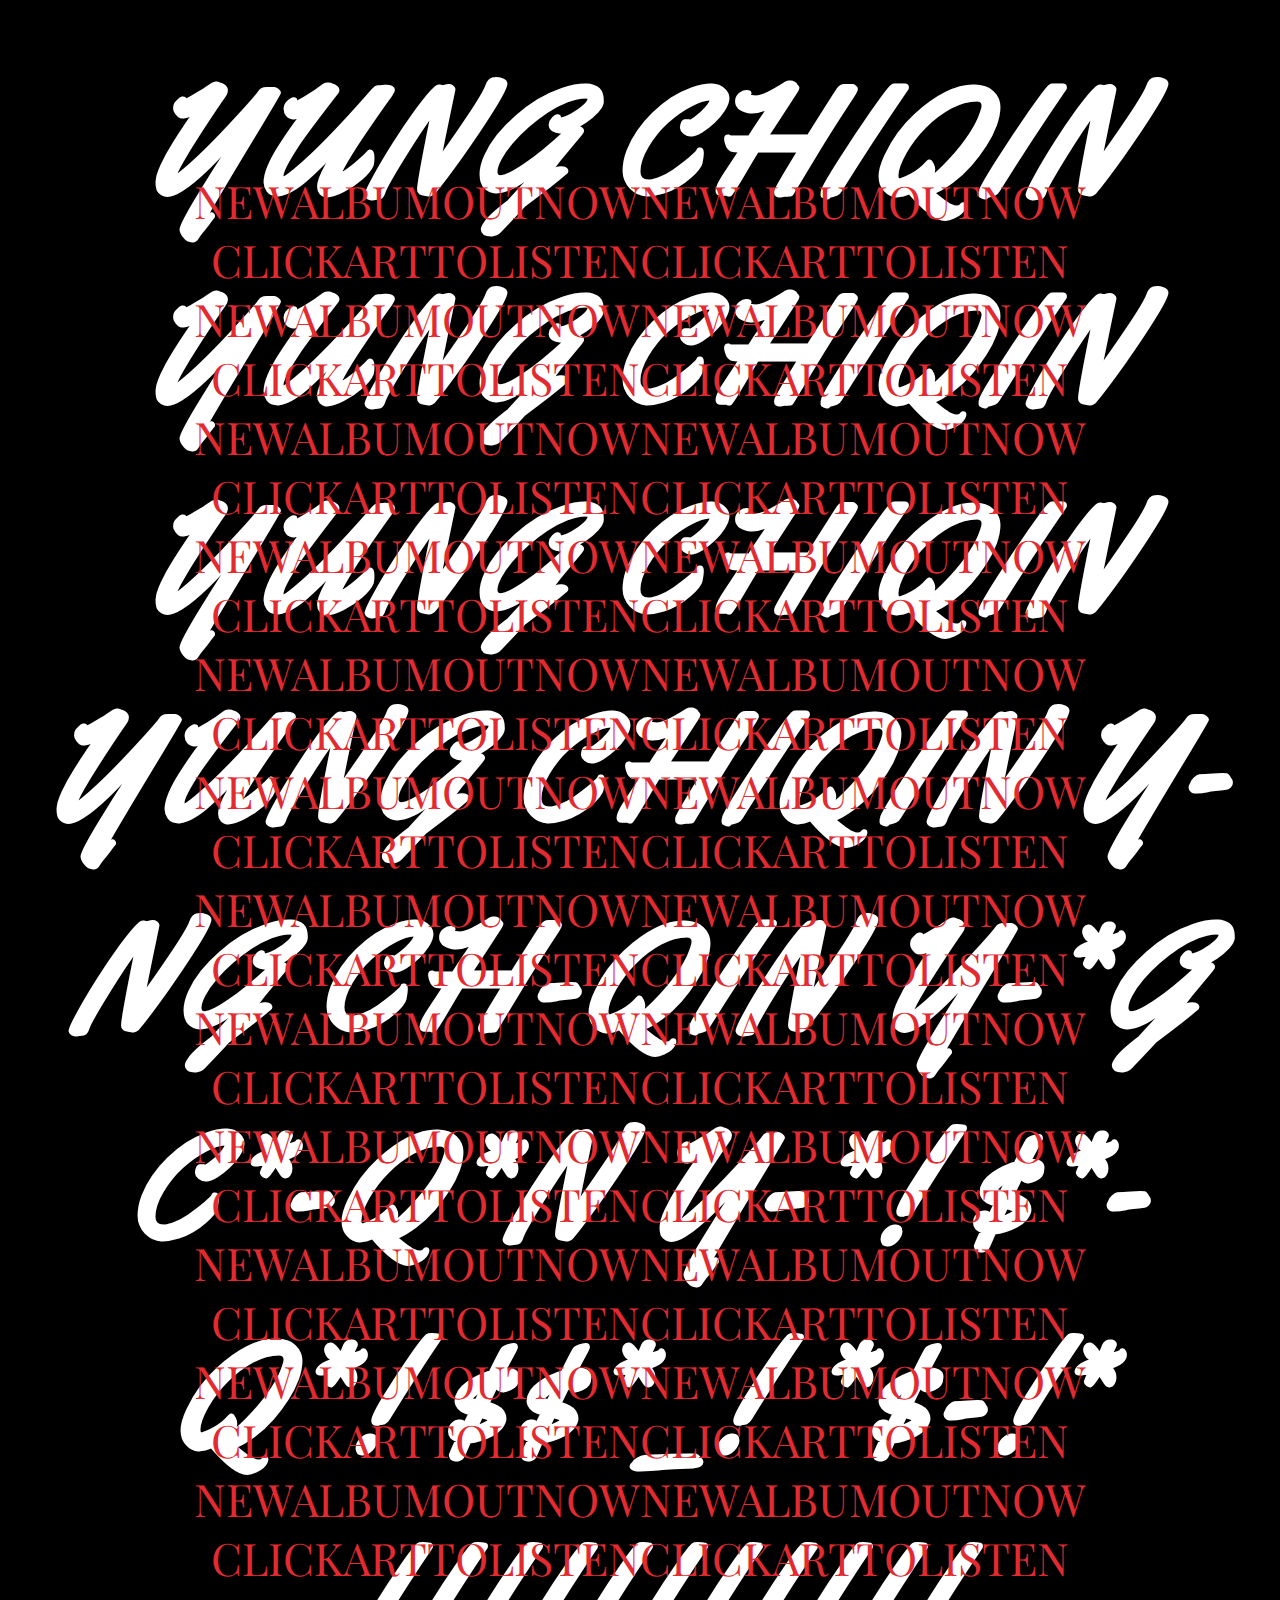
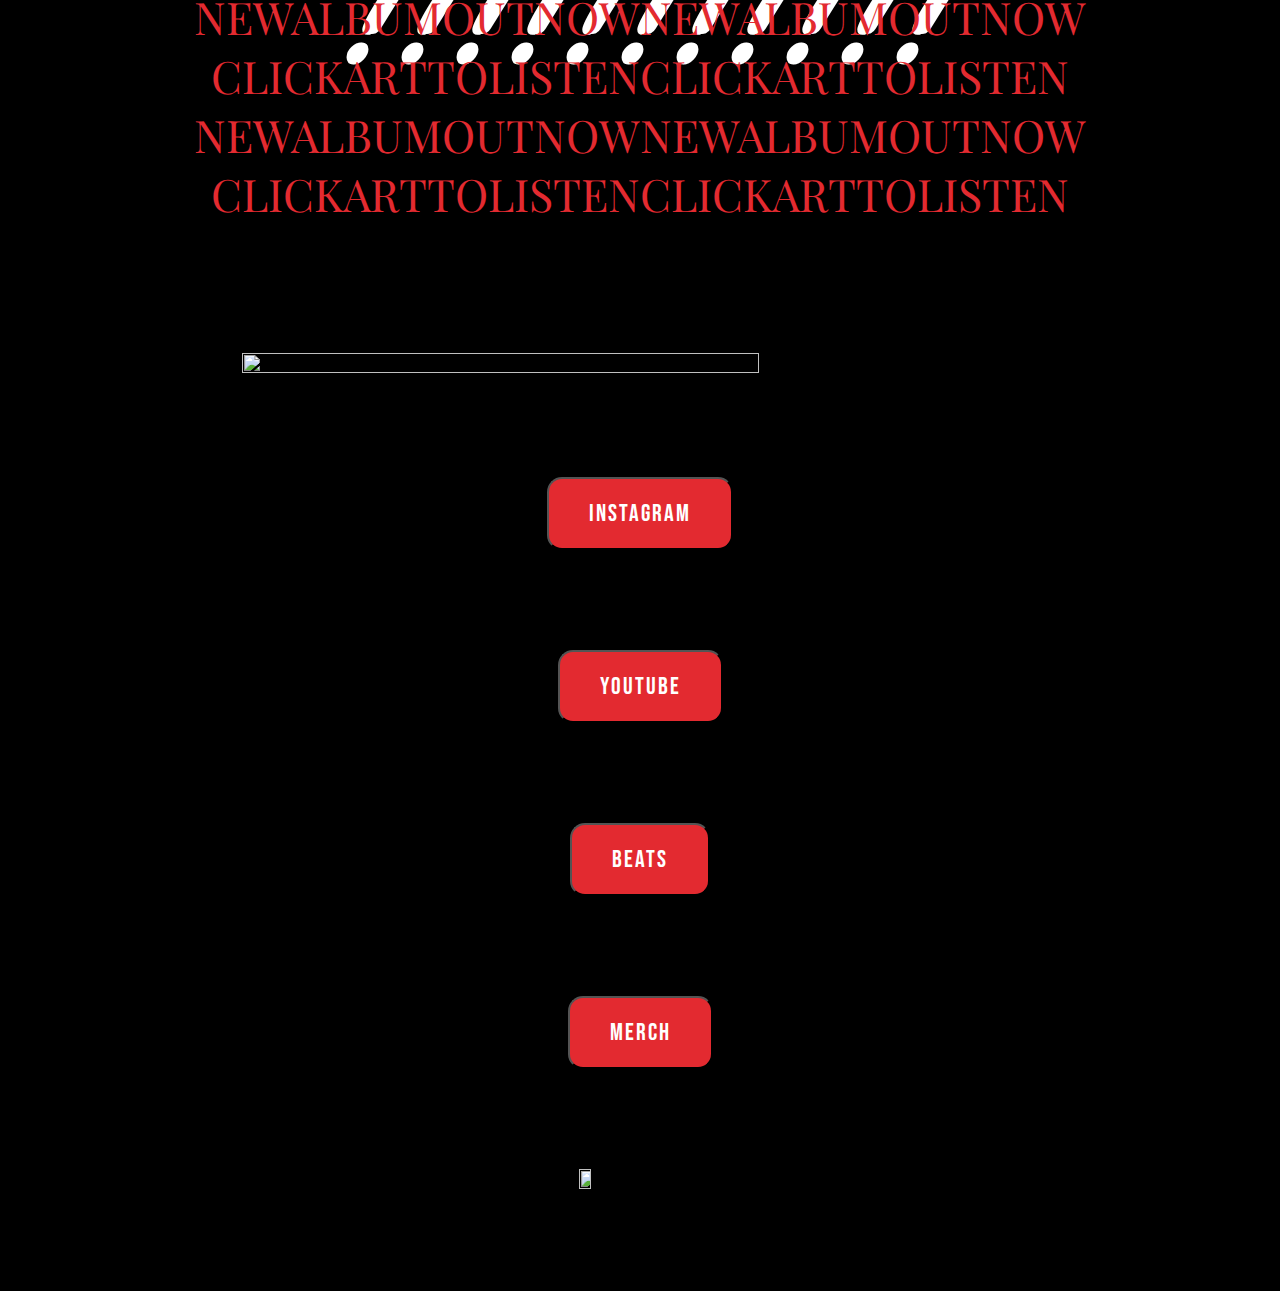
==== commit afc131f8: "Update index.html" ====
--- a/index.html
+++ b/index.html
@@ -27,6 +27,10 @@
   </h1>
 
   <p> NEWALBUMOUTNOWNEWALBUMOUTNOW
+    CLICKARTTOLISTENCLICKARTTOLISTEN
+    NEWALBUMOUTNOWNEWALBUMOUTNOW
+    CLICKARTTOLISTENCLICKARTTOLISTEN
+    NEWALBUMOUTNOWNEWALBUMOUTNOW
     CLICKARTTOLISTENCLICKARTTOLISTEN
     NEWALBUMOUTNOWNEWALBUMOUTNOW
     CLICKARTTOLISTENCLICKARTTOLISTEN
